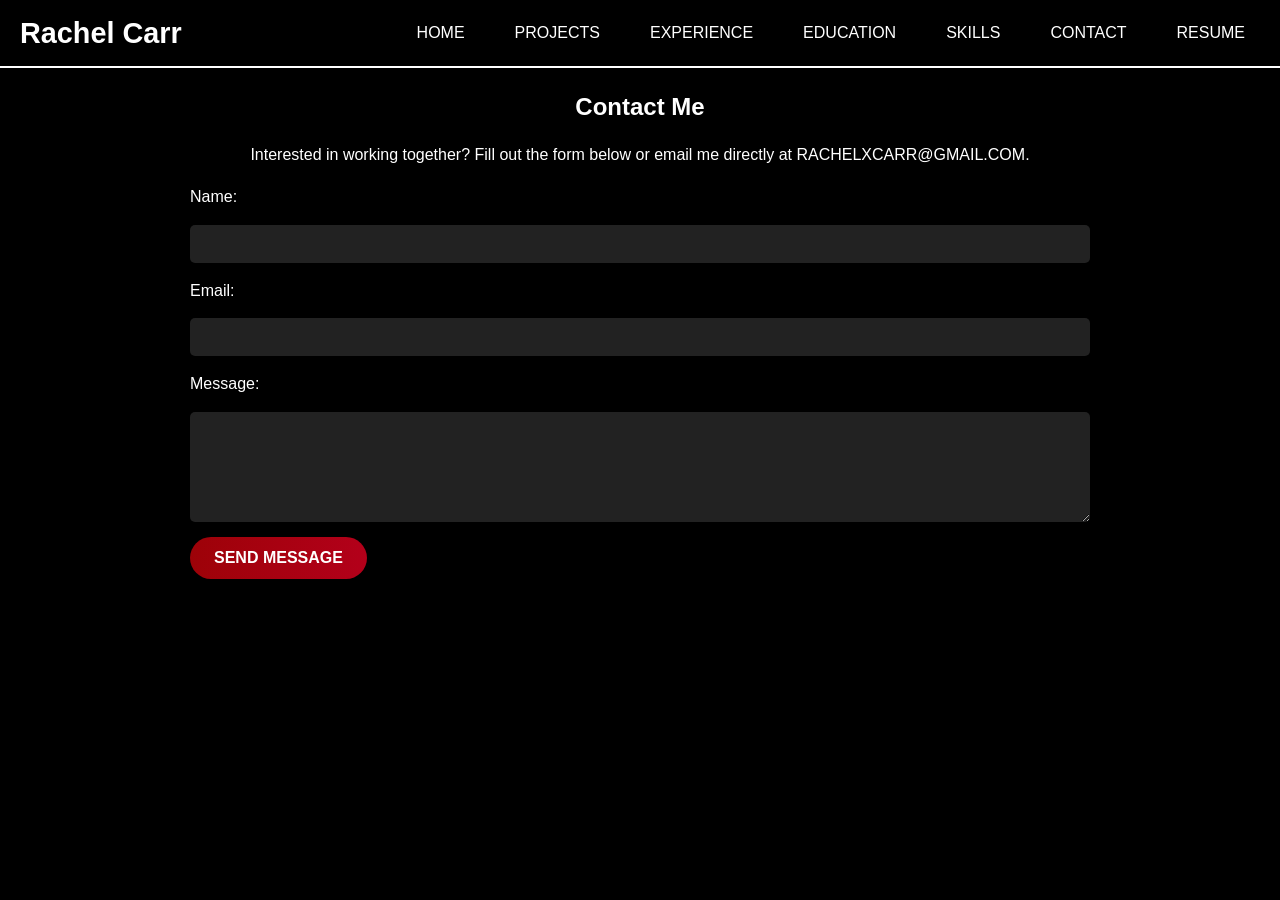
==== contact.html @ a74076b0 "Initial files added." ====
<!DOCTYPE html>
<html lang="en">
<head>
  <meta charset="UTF-8" />
  <meta name="viewport" content="width=device-width, initial-scale=1.0"/>
  <title>Contact</title>
  <link rel="stylesheet" href="styles.css" />
</head>
<body>
  <header>
    <nav class="primaryNav">
      <h2>Rachel Carr</h2>
      <div class="navLinks">
        <a href="index.html">Home</a>
        <a href="projects.html">Projects</a>
        <a href="experience.html">Experience</a>
        <a href="education.html">Education</a>
        <a href="skillsAndCerts.html">Skills</a>
        <a href="contact.html">Contact</a>
        <a href="SWE Resume (1).pdf" download>Resume</a>
      </div>
    </nav>
  </header>

  <section class="contact">
    <h2>Contact Me</h2>
    <p>Interested in working together? Fill out the form below or email me directly at <a href="mailto:rachelxcarr@gmail.com">rachelxcarr@gmail.com</a>.</p>

    <form class="contactForm" action="https://formspree.io/f/mgvkawer" method="POST">
      <label for="name">Name:</label>
      <input type="text" id="name" name="name" required />

      <label for="email">Email:</label>
      <input type="email" id="email" name="email" required />

      <label for="message">Message:</label>
      <textarea id="message" name="message" rows="5" required></textarea>

      <button type="submit">Send Message</button>
    </form>
  </section>
</body>
</html>
---- styles.css ----
/* General Styling */
body {
    font-family: "Century Gothic", sans-serif;
    margin: 0;
    background-color: black;
    color: white;
    line-height: 1.6;
  }
  
  h1, h2, h3 {
    margin: 0;
  }
  
  a, button {
    text-transform: uppercase;
    color: white;
    text-decoration: none;
  }
  
  /* Navigation */
  .primaryNav {
    display: flex;
    justify-content: space-between;
    align-items: center;
    padding: 10px 20px;
    background-color: black;
    border-bottom: 2px solid white;
  }
  
  .primaryNav h2 {
    font-size: 1.8em;
  }
  
  .navLinks {
    display: flex;
    gap: 20px;
  }
  
  .navLinks a,
  .navLinks button {
    padding: 8px 15px;
    border-radius: 5px;
    background-color: black;
    transition: background-color 0.3s, font-weight 0.3s, border 0.3s;
    border: none;
  }
  
  .navLinks a:hover,
  .navLinks button:hover {
    background-color: #9d0208;
    font-weight: bold;
    border: 1px solid white;
  }
  
  /* Intro */
  .intro {
    padding: 20px;
    max-width: 800px;
    margin: auto;
    text-align: center;
    font-size: 1.1em;
  }
  
  /* Sections */
  section {
    padding: 20px;
    max-width: 900px;
    margin: auto;
  }
  
  ul {
    list-style: disc;
    padding-left: 20px;
  }
  
  .job {
    margin-bottom: 40px;
  }
  
  .jobTitle {
    font-size: 1.4em;
    margin-bottom: 5px;
  }
  
  .company {
    display: block;
    font-weight: bold;
    margin-bottom: 5px;
    color: white;
  }
  
  .date {
    font-style: italic;
    margin-bottom: 10px;
  }
  
  /* Certifications */
  .certGallery {
    display: grid;
    grid-template-columns: repeat(auto-fit, minmax(200px, 1fr));
    gap: 15px;
    max-width: 1000px;
    margin: 20px auto;
  }
  
  .certGallery img {
    width: 100%;
    height: auto;
    transition: transform 0.3s;
  }
  
  .certGallery img:hover {
    transform: scale(1.05);
  }

  /* Education Logos */
.wgu img,
.lamar img,
section.lamar img {
  max-width: 150px;
  height: auto;
  margin-top: 10px;
  display: block;
}

/* Cert Gallery Image Resize */
.certGallery img {
  width: 100%;
  max-width: 150px;
  height: auto;
  margin: auto;
  display: block;
  transition: transform 0.3s;
}
  
  /* Contact Form */
  .contact {
    text-align: center;
  }
  
  .contactForm {
    display: flex;
    flex-direction: column;
    gap: 15px;
    text-align: left;
  }
  
  .contactForm input,
  .contactForm textarea {
    padding: 10px;
    border-radius: 5px;
    border: none;
    font-family: inherit;
    font-size: 1em;
    background-color: #222;
    color: white;
  }
  
  .contactForm input:focus,
  .contactForm textarea:focus {
    outline: 2px solid #9d0208;
  }
  
  .contactForm button {
    align-self: flex-start;
    padding: 12px 24px;
    background: linear-gradient(to right, #9d0208, #b3001a);
    color: white;
    border: none;
    border-radius: 30px;
    text-transform: uppercase;
    font-weight: bold;
    font-size: 1em;
    cursor: pointer;
    box-shadow: 0 4px 10px rgba(0, 0, 0, 0.3);
    transition: background 0.3s, transform 0.2s;
  }
  
  .contactForm button:hover {
    background: linear-gradient(to right, #b3001a, #9d0208);
    transform: translateY(-2px);
  }
  
  /* Responsive */
  @media (max-width: 768px) {
    .primaryNav h2 {
      font-size: 1.5em;
    }
  
    .navLinks {
      flex-direction: column;
      gap: 10px;
    }
  
    .certGallery {
      grid-template-columns: 1fr;
    }
  }

  .projects {
    padding: 20px;
    max-width: 900px;
    margin: auto;
  }
  
  .project {
    background-color: #1a1a1a;
    padding: 20px;
    margin-bottom: 30px;
    border-radius: 10px;
    box-shadow: 0 0 10px rgba(255, 255, 255, 0.05);
  }
  
  .project h3 {
    margin-top: 0;
  }
  
  .project a {
    display: inline-block;
    margin-top: 10px;
    background-color: #9d0208;
    padding: 8px 15px;
    border-radius: 5px;
    font-weight: bold;
    transition: background-color 0.3s;
  }
  
  .project a:hover {
    background-color: #c5001a;
  }
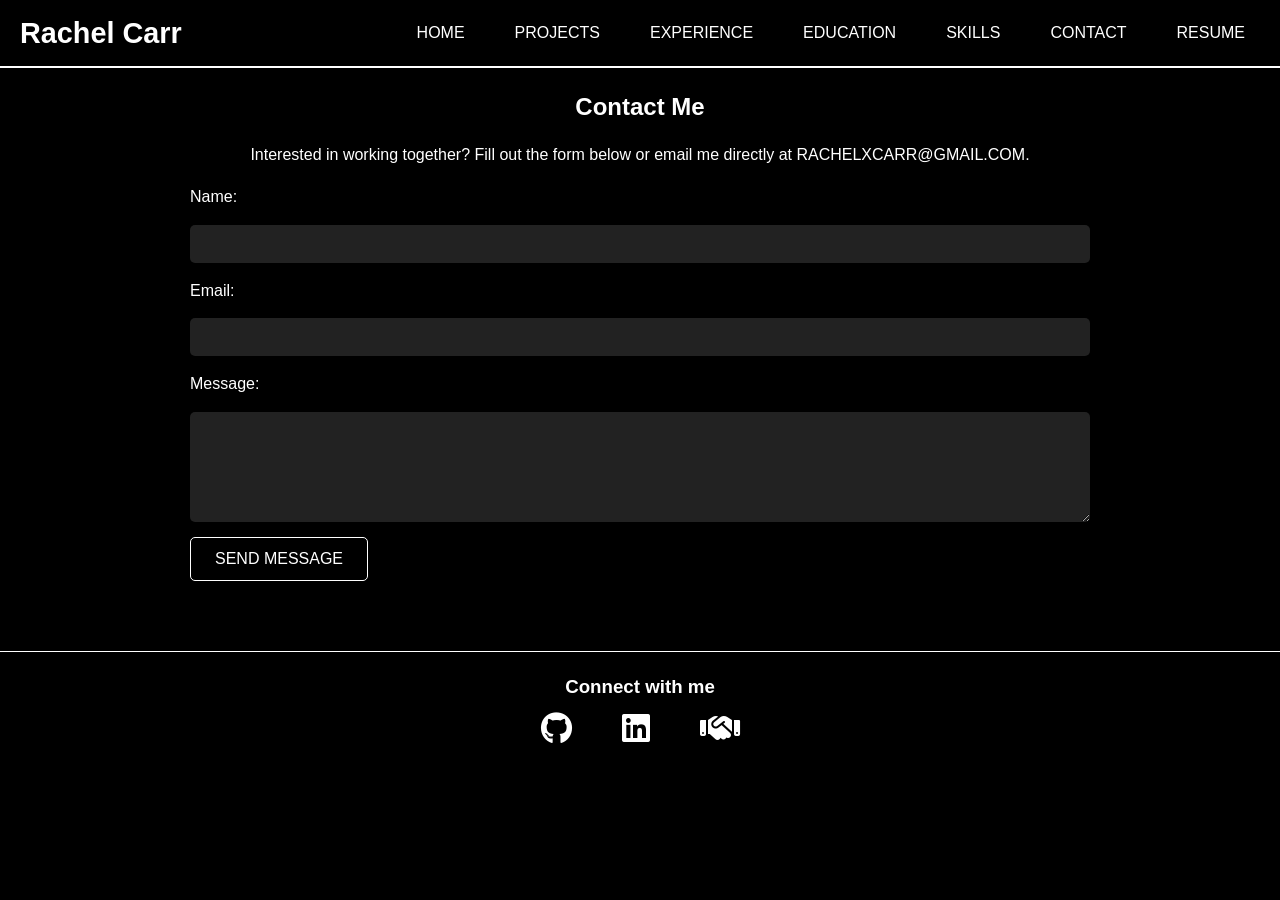
==== commit 13624f44: "Added footer across site." ====
--- a/contact.html
+++ b/contact.html
@@ -5,6 +5,7 @@
   <meta name="viewport" content="width=device-width, initial-scale=1.0"/>
   <title>Contact</title>
   <link rel="stylesheet" href="styles.css" />
+  <link rel="stylesheet" href="https://cdnjs.cloudflare.com/ajax/libs/font-awesome/6.5.0/css/all.min.css" integrity="sha512-..." crossorigin="anonymous" referrerpolicy="no-referrer" />
 </head>
 <body>
   <header>
@@ -39,5 +40,21 @@
       <button type="submit">Send Message</button>
     </form>
   </section>
+
+  <footer class="socials">
+    <h3>Connect with me</h3>
+    <div class="social-links">
+      <a href="https://github.com/rachelmcarr" target="_blank" title="GitHub">
+        <i class="fab fa-github fa-2x"></i>
+      </a>
+      <a href="https://www.linkedin.com/in/rachelmcarr" target="_blank" title="LinkedIn">
+        <i class="fab fa-linkedin fa-2x"></i>
+      </a>
+      <a href="https://wgu.joinhandshake.com/profiles/h29daa" target="_blank" title="Handshake">
+        <i class="fas fa-handshake fa-2x"></i> <!-- Not official, but works -->
+      </a>
+    </div>
+  </footer>  
+
 </body>
 </html>
--- a/styles.css
+++ b/styles.css
@@ -47,7 +47,7 @@
   
   .navLinks a:hover,
   .navLinks button:hover {
-    background-color: #9d0208;
+    background-color: black;
     font-weight: bold;
     border: 1px solid white;
   }
@@ -164,12 +164,12 @@
   .contactForm button {
     align-self: flex-start;
     padding: 12px 24px;
-    background: linear-gradient(to right, #9d0208, #b3001a);
+    background: black;
     color: white;
     border: none;
-    border-radius: 30px;
+    border-radius: 5px;
     text-transform: uppercase;
-    font-weight: bold;
+    border: 1px solid white;
     font-size: 1em;
     cursor: pointer;
     box-shadow: 0 4px 10px rgba(0, 0, 0, 0.3);
@@ -177,8 +177,9 @@
   }
   
   .contactForm button:hover {
-    background: linear-gradient(to right, #b3001a, #9d0208);
-    transform: translateY(-2px);
+    background-color: black;
+    font-weight: bold;
+    border: 1px solid white;
   }
   
   /* Responsive */
@@ -218,15 +219,81 @@
   .project a {
     display: inline-block;
     margin-top: 10px;
-    background-color: #9d0208;
+    background-color: black;
     padding: 8px 15px;
     border-radius: 5px;
-    font-weight: bold;
     transition: background-color 0.3s;
   }
   
   .project a:hover {
-    background-color: #c5001a;
-  }
+    background-color: black;
+    font-weight: bold;
+    border: 1px solid white;
+  }
+  
+  .cta {
+    margin-top: 20px;
+    display: flex;
+    gap: 15px;
+    flex-wrap: wrap;
+    justify-content: center;
+  }
+  
+  .button {
+    background-color: black;
+    border: 1px solid white;
+    padding: 10px 20px;
+    border-radius: 5px;
+    color: white;
+    text-transform: uppercase;
+    text-decoration: none;
+    transition: background-color 0.3s;
+  }
+  
+  .button:hover {
+    font-weight: bold;
+  }
+  
+  .tech-stack {
+    margin-top: 30px;
+    text-align: center;
+  }
+
+  footer.socials {
+    text-align: center;
+    margin-top: 50px;
+    padding: 20px;
+    border-top: 1px solid white;
+    background-color: black;
+  }
+  
+  footer.socials h3 {
+    margin-bottom: 10px;
+  }
+  
+  .social-links {
+    display: flex;
+    justify-content: center;
+    gap: 20px;
+    flex-wrap: wrap;
+  }
+  
+  .social-links a {
+    color: white;
+    margin: 0 15px;
+    transition: transform 0.3s, color 0.3s;
+    display: inline-block;
+  }
+  
+  .social-links a:hover {
+    transform: scale(1.2);
+  }
+
+  .honors {
+    font-style: italic;
+    color: #ccc;
+  }
+  
+  
   
   
